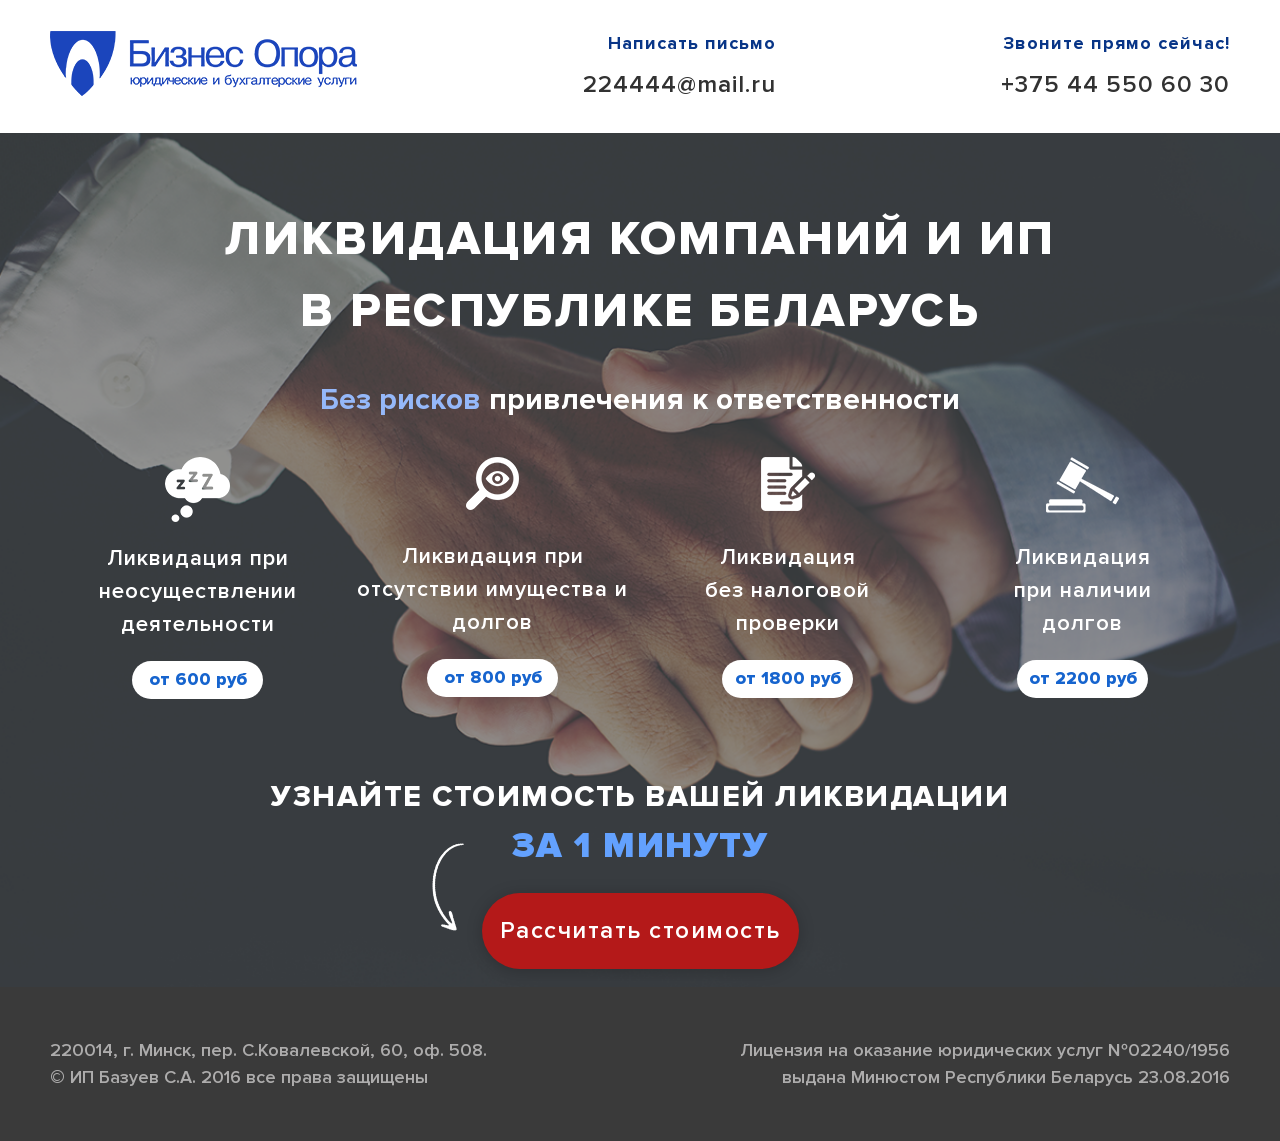
==== index.html @ 20762b73 "f commit" ====
<!DOCTYPE html>
<html lang="ru">
<head>
  <meta charset="UTF-8">
  <meta name="viewport" content="width=device-width, initial-scale=1.0">
  <meta http-equiv="X-UA-Compatible" content="ie=edge">
  <title>Бизнес опора</title>

  <link rel="shortcut icon" href="/src/img/favicon.png" type="image/png">
  <link rel="stylesheet" href="https://stackpath.bootstrapcdn.com/font-awesome/4.7.0/css/font-awesome.min.css">  
  <link rel="stylesheet" href="css/style.css">

  <!-- Marquiz script start -->
<script src="//script.marquiz.ru/v1.js" type="application/javascript"></script>
<script>
document.addEventListener("DOMContentLoaded", function() {
  Marquiz.init({ 
    id: '5d777bd0a702ac00440a1eb6', 
    autoOpen: false, 
    autoOpenFreq: 'once', 
    openOnExit: false 
  });
});
</script>
<!-- Marquiz script end -->

</head>
<body>

  <div class="header">
 <div class="container">
   <div class="header__line">
     <div class="header__logo">
       <a href="/"><img src="src/img/logo.png" alt="logo" width='307' height='65'></a>
     </div>
     <div class="header__email">
        <div class="header__title">Написать письмо</div>
        <div class="header__disc"><a href="mailto:224444@mail.ru" target="_blank">224444@mail.ru</a></div>
     </div>
     <div class="header__phone">
        <div class="header__title">Звоните прямо сейчас!</div>
        <div class="header__disc"><a href="tel:+375445506030" target="_blank">+375 44 550 60 30</a></div>
   </div>
   </div>
 </div>
</div>


  <div class="main">
  <div class="container">
    <div class="main__title">ЛИКВИДАЦИЯ КОМПАНИЙ И ИП В РЕСПУБЛИКЕ БЕЛАРУСЬ</div>
    <div class="main__disc"><span>Без рисков</span> привлечения к ответственности</div>
    <div class="main__blocks">
      <div class="main__block block">
        <div class="block__icon block__icon-fly"></div>
        <div class="block__title">Ликвидация при неосуществлении деятельности</div>
        <div class="block__price">от 600 руб</div>
      </div>
      <div class="main__block block">
        <div class="block__icon block__icon-lupa"></div>
        <div class="block__title">Ликвидация при отсутствии имущества и долгов</div>
        <div class="block__price">от 800 руб</div>
      </div>
      <div class="main__block block">
        <div class="block__icon block__icon-write"></div>
        <div class="block__title">Ликвидация<br> без налоговой<br> проверки</div>
        <div class="block__price">от 1800 руб</div>
      </div>
      <div class="main__block block">
        <div class="block__icon block__icon-hummer"></div>
        <div class="block__title">Ликвидация<br> при наличии<br> долгов</div>
        <div class="block__price">от 2200 руб</div>
      </div>
    </div>
    <div class="main__result">
      <div class="main__result__title">Узнайте стоимость вашей ликвидации</div>
      <div class="main__result__disc">за 1 минуту</div>
      <div class="main__result__btn"><a href="#popup:marquiz_5d777bd0a702ac00440a1eb6">Рассчитать стоимость</a></div>
    </div>
  </div>
</div>
  <div class="footer">
  <div class="container">
    <div class="footer__blocks fblock">
      <div class="fblock__item">
        220014, г. Минск, пер. С.Ковалевской, 60, оф. 508.<br>© ИП Базуев С.А. 2016 все права защищены
      </div>
      <div class="fblock__item">
        Лицензия на оказание юридических услуг №02240/1956<br>выдана Минюстом Республики Беларусь 23.08.2016
      </div>
    </div>
  </div>
</div>
  
  <script src="js/app.js"></script>
</body>
</html>
---- css/style.css ----
.header__line {
        display: flex;
        flex-wrap: wrap;
        justify-content: space-between;
        align-items: center;
        padding: 30px 0
    }
    @media(max-width: 768px) {
    .header__line {
            flex-direction: column
    }
        }
    @media(max-width: 480px) {

    .header__logo img{
            width: 100%
    }
        }
    .header__title {
        color: #083587;
        font-family: "Proxima Nova";
        font-size: 1.125rem;
        text-align: right;
        margin-bottom: 10px;
        letter-spacing: 0.0625rem
    }
    @media(max-width: 768px) {

    .header__title {
            text-align: center
    }
        }
    .header__disc a{
        color: #323232;
        font-family: "Proxima Nova - Semibold";
        font-size: 1.5rem;
        text-decoration-line: none;
        letter-spacing: 0.0625rem;
    }
.main {
    background-image: url(../src/img/main.png);
    background-repeat: no-repeat;
    background-position: center;
    background-size: cover;
    height: 854px;
    background-color: #383c40
}
@media(max-width: 950px) {
.main {
      height: auto
}
    }
.main__title {
      color: #ffffff;
      font-family: "Proxima Nova - Extrabld";
      font-size: 3rem;
      text-align: center;
      max-width: 840px;
      margin: 0 auto;
      padding: 70px 0 30px;
      letter-spacing: 0.15rem
    }
@media(max-width: 480px) {


    .main__title {
        font-size: 1.5rem;
        padding: 20px 0 15px
    }
      }
.main__disc {
      color: #ffffff;
      font-family: "Proxima Nova";
      font-size: 1.875rem;
      text-align: center;
      margin-bottom: 35px
    }
@media(max-width: 480px) {

    .main__disc {
        font-size: 1.125rem
    }
      }
.main__disc span {
        color: #95b8f9;
      }
.main__blocks {
      display: flex;
      justify-content: space-between;
      flex-wrap: wrap;
    }
.main__result {
      padding: 20px 0;
    }
.main__result__title {
      color: #ffffff;
      font-family: "Proxima Nova - Extrabld";
      font-size: 1.875rem;
      text-align: center;
      text-transform: uppercase;
      letter-spacing: 0.09375rem;
    }
.main__result__disc {
      color: #63a1fe;
      font-family: "Proxima Nova - Black";
      font-size: 2.25rem;
      text-align: center;
      text-transform: uppercase;
      margin-bottom: 20px;
      letter-spacing: 0.09375rem;
    }
.main__result__btn {
      text-align: center;
    }
.main__result__btn a {
        width: 317px;
        height: 76px;
        box-shadow: 0 2px 16px rgba(0, 0, 0, 0.21);
        border-radius: 38px;
        color: white;
        text-decoration: none;
        font-family: "Proxima Nova - Semibold";
        font-size: 1.5rem;
        background-color: #b41919;
        display: inline-block;
        padding-top: 20px;
        letter-spacing: 0.09375rem;
        position: relative
      }
.main__result__btn a:before {
          content: url('../src//img/arr.png');
          position: absolute;
          left: -50px;
          top: -50px;

        }
@media(max-width: 480px) {

      .main__result__btn a {
          width: 280px;
          font-size: 1.25rem
      }
        }
.block {
    width: 25%;
    display: flex;
    flex-direction: column;
    align-items: center;
    margin-bottom: 55px
}
@media(max-width: 950px) {
.block {
      width: 50%
}
    }
@media(max-width: 767px) {
.block {
      width: 100%
}
    }
@media(max-width: 480px){
.block {
      margin-bottom: 15px
}
    }
.block__icon {
      background-repeat: no-repeat;
      background-position: center;
      background-size: cover;
      margin-bottom: 30px;
    }
.block__icon-fly {
    background-image: url(../src/img/fly.png);
    width: 65px;
    height: 65px;
    margin-bottom: 20px;
  }
.block__icon-lupa {
    background-image: url(../src/img/lupa.png);
    width: 53px;
    height: 53px;
  }
.block__icon-write {
    background-image: url(../src/img/write.png);
    width: 54px;
    height: 54px;
  }
.block__icon-hummer {
    background-image: url(../src/img/hummer.png);
    width: 73px;
    height: 56px;
    margin-bottom: 28px;
  }
.block__title {
    color: #ffffff;
    font-family: "Proxima Nova - Semibold";
    font-size: 1.375rem;
    text-align: center;
    margin-bottom: 20px;
    padding: 0 10px;
    letter-spacing: 0.0625rem
  }
@media(max-width: 480px){

  .block__title {
      font-size: 1rem
  }
    }
.block__price {
    color: #1664ce;
    font-family: "Proxima Nova - Extrabld";
    font-size: 1.125rem;
    background: white;
    width: 131px;
    height: 38px;
    text-align: center;
    padding-top: 5px;
    border-radius: 19px;
  }
.footer {
  background-color: #3a3a3a;
  font-family: "Proxima Nova - Semibold";
  font-size: 1.125rem;
  color: #adacac;
  padding: 50px 0
}
@media(max-width: 768px) {
.footer {
    font-size: 0.875rem
}
  }
.fblock {
  display: flex;
  justify-content: space-between
}
@media(max-width: 480px) {
.fblock {
    flex-direction: column;
    text-align: center;
    font-size: 0.75rem
}
  }
.fblock__item:last-child{
    text-align: right
  }
@media(max-width: 480px) {

  .fblock__item:last-child{
      text-align: center;
      padding-top: 20px
  }
    }
@font-face {
    font-family: "Proxima Nova";
    src: url("../fonts/ProximaNova-Bold.woff") format("woff");
    font-style: normal;
    font-weight: 400;
}
@font-face {
    font-family: "Proxima Nova - Black";
    src: url("../fonts/ProximaNova-Black.woff") format("woff");
    font-style: normal;
    font-weight: 400;
}
@font-face {
    font-family: "Proxima Nova - Semibold";
    src: url("../fonts/ProximaNova-Semibold.woff") format("woff");
    font-style: normal;
    font-weight: 400;
}
@font-face {
    font-family: "Proxima Nova - Extrabld";
    src: url("../fonts/ProximaNova-Extrabld.woff") format("woff");
    font-style: normal;
    font-weight: 400;
}
:root {
    --default: "Proxima Nova - Semibold" , sans-serif;
    --gray: #828282;
    --blue: #A3D3FF;
    --yellow: #F56B1E;
    --white: #fff;
    --black: #000;
    --gold: #c8a35f;
    --dark: #2f343a;
    --graylight: #F1F1F1;
}
*, ::after, ::before {
    box-sizing: border-box;
    outline: none;
}
body, html {
    margin: 0;
    padding: 0;
    font-family: "Proxima Nova - Semibold" , sans-serif;
    font-family: var(--default);
    font-size: 1rem;
    font-weight: 400;
    line-height: 1.5;
    color: #000;
    color: var(--black);
    background-color: #fff;
    background-color: var(--white);
}
.container {
    max-width: 1180px;
    margin: 0 auto
}
@media (max-width: 1180px) {
.container {
        padding-left: 15px;
        padding-right: 15px
}
    }
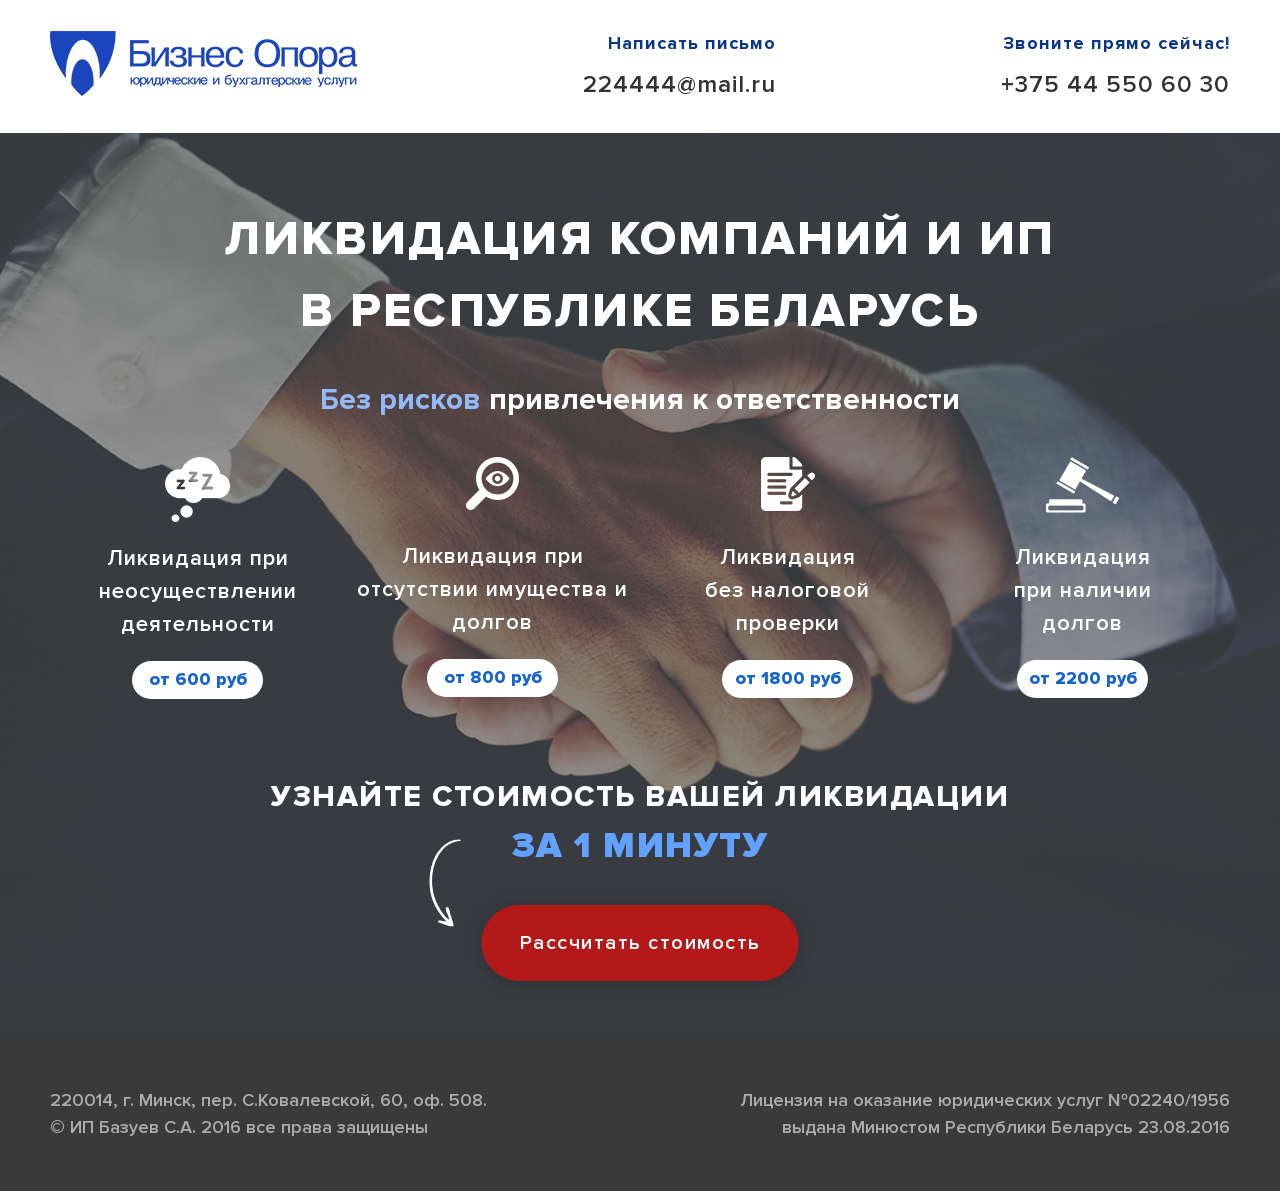
==== commit 0d114d2d: "fixed mobile version" ====
--- a/index.html
+++ b/index.html
@@ -75,8 +75,14 @@
     <div class="main__result">
       <div class="main__result__title">Узнайте стоимость вашей ликвидации</div>
       <div class="main__result__disc">за 1 минуту</div>
-      <div class="main__result__btn"><a href="#popup:marquiz_5d777bd0a702ac00440a1eb6">Рассчитать стоимость</a></div>
+      <div class="main__result__btn">
+        <!-- <a href="#popup:marquiz_5d777bd0a702ac00440a1eb6">Рассчитать стоимость</a> -->
+        <button class="btn" onclick="Marquiz.showModal('5d777bd0a702ac00440a1eb6')">
+            Рассчитать стоимость 
+          </button>
+      </div>
     </div>
+
   </div>
 </div>
   <div class="footer">
--- a/css/style.css
+++ b/css/style.css
@@ -1,4 +1,7 @@
-.header__line {
+.header {
+    background: white;
+}
+    .header__line {
         display: flex;
         flex-wrap: wrap;
         justify-content: space-between;
@@ -8,6 +11,19 @@
     @media(max-width: 768px) {
     .header__line {
             flex-direction: column
+    }
+        }
+    @media(max-width: 480px) {
+    .header__line {
+            padding: 20px 0;
+            flex-direction: row;
+            align-items: stretch
+    }
+        }
+    @media(max-width: 480px) {
+
+    .header__logo {
+            margin-bottom: 25px
     }
         }
     @media(max-width: 480px) {
@@ -30,24 +46,58 @@
             text-align: center
     }
         }
+    @media(max-width: 480px){
+
+    .header__title {
+            font-size: 0.75rem;
+            letter-spacing: 0.0375rem;
+            margin-bottom: 0px
+    }
+        }
     .header__disc a{
         color: #323232;
         font-family: "Proxima Nova - Semibold";
         font-size: 1.5rem;
         text-decoration-line: none;
-        letter-spacing: 0.0625rem;
-    }
+        letter-spacing: 0.0625rem
+    }
+    @media(max-width: 480px){
+
+    .header__disc a{
+            font-size: 1rem;
+            letter-spacing: 0.0375rem
+    }
+        }
+    @media(max-width: 480px) {
+
+            .header__email .header__title {
+                text-align: left;
+            }
+        }
 .main {
     background-image: url(../src/img/main.png);
     background-repeat: no-repeat;
     background-position: center;
     background-size: cover;
     height: 854px;
-    background-color: #383c40
+    background-color: #383c40;
+    margin-bottom: 50px
 }
 @media(max-width: 950px) {
 .main {
       height: auto
+}
+    }
+@media(max-width: 768px) {
+.main {
+      background-size: contain;
+      background-position: center top
+}
+    }
+@media(max-width: 480px) {
+.main {
+      margin-bottom: 0px;
+      background-position: center 100px
 }
     }
 .main__title {
@@ -62,9 +112,8 @@
     }
 @media(max-width: 480px) {
 
-
     .main__title {
-        font-size: 1.5rem;
+        font-size: 1.875rem;
         padding: 20px 0 15px
     }
       }
@@ -98,8 +147,14 @@
       font-size: 1.875rem;
       text-align: center;
       text-transform: uppercase;
-      letter-spacing: 0.09375rem;
-    }
+      letter-spacing: 0.09375rem
+    }
+@media(max-width: 480px){
+
+    .main__result__title {
+          font-size: 1.375rem
+    }
+      }
 .main__result__disc {
       color: #63a1fe;
       font-family: "Proxima Nova - Black";
@@ -108,39 +163,39 @@
       text-transform: uppercase;
       margin-bottom: 20px;
       letter-spacing: 0.09375rem;
-    }
+      position: relative
+    }
+@media(max-width: 480px){
+
+    .main__result__disc {
+        font-size: 1.375rem
+    }
+      }
+.main__result__disc:before {
+        content: url('../src/img/arr.png');
+        position: absolute;
+        left: 0;
+        right: 0;
+        transform: translate(-195px,20px)
+      }
+@media(max-width: 480px) {
+
+      .main__result__disc:before {
+          content: url('../src/img/arr2.png');
+          transform: translate(-95px,15px)
+      }
+        }
 .main__result__btn {
       text-align: center;
-    }
-.main__result__btn a {
-        width: 317px;
-        height: 76px;
-        box-shadow: 0 2px 16px rgba(0, 0, 0, 0.21);
-        border-radius: 38px;
-        color: white;
-        text-decoration: none;
-        font-family: "Proxima Nova - Semibold";
-        font-size: 1.5rem;
-        background-color: #b41919;
-        display: inline-block;
-        padding-top: 20px;
-        letter-spacing: 0.09375rem;
-        position: relative
-      }
-.main__result__btn a:before {
-          content: url('../src//img/arr.png');
-          position: absolute;
-          left: -50px;
-          top: -50px;
-
-        }
-@media(max-width: 480px) {
-
-      .main__result__btn a {
-          width: 280px;
-          font-size: 1.25rem
-      }
-        }
+      position: relative;
+      padding-top: 100px
+    }
+@media(max-width: 480px) {
+    
+    .main__result__btn {
+          margin-top: 30px
+    }
+      }
 .block {
     width: 25%;
     display: flex;
@@ -155,12 +210,12 @@
     }
 @media(max-width: 767px) {
 .block {
-      width: 100%
+      width: 50%
 }
     }
 @media(max-width: 480px){
 .block {
-      margin-bottom: 15px
+      margin-bottom: 65px
 }
     }
 .block__icon {
@@ -203,7 +258,10 @@
 @media(max-width: 480px){
 
   .block__title {
-      font-size: 1rem
+      font-size: 0.875rem;
+      width: 145px;
+      letter-spacing: 0.03125rem;
+      padding: 0
   }
     }
 .block__price {
@@ -215,8 +273,74 @@
     height: 38px;
     text-align: center;
     padding-top: 5px;
-    border-radius: 19px;
-  }
+    border-radius: 19px
+  }
+@media(max-width: 480px){
+
+  .block__price {
+      font-size: 0.875rem;
+      width: 103px;
+      height: 29px
+  }
+    }
+.btn{
+  letter-spacing: 0.09375rem;
+  font-family: "Proxima Nova - Semibold";
+  font-size: 1.5rem;
+  box-shadow: 0 2px 16px rgba(0, 0, 0, 0.21);
+  border-radius: 38px;
+  color: white;
+  font-size:1.25rem;
+  background:#b41919;
+  cursor:pointer;
+  border: none;
+  width: 317px;
+  height: 76px;
+  position:absolute;
+  left:50%;
+  top:50%;
+  text-align:center;
+  -webkit-transform:translate(-50%,-50%);
+  transform:translate(-50%,-50%);
+   -webkit-transition:all .6s ease-in-out;
+  transition:all .6s ease-in-out;
+ overflow:hidden
+}
+@media(max-width: 480px) {
+.btn{
+    width: 234px;
+    height: 52px;
+    font-size: 1.125rem
+}
+  }
+.btn::after{
+  content:'';
+  position:absolute;
+  top: -123px;
+  margin:auto;
+  display:block;
+  border-radius:50%;
+  width: 360px;
+  height: 320px;
+  left:-28px;
+  -webkit-transition:box-shadow .6s ease-in-out;
+  transition:box-shadow .6s ease-in-out;
+  z-index:-1
+ 
+}
+@media(max-width: 480px){
+.btn::after{
+    width: 290px;
+    height: 290px
+ 
+}
+  }
+.btn:hover{
+  color:#fff;
+}
+.btn:hover::after{
+  box-shadow:inset 0 0 0 160px #63a1fe;
+}
 .footer {
   background-color: #3a3a3a;
   font-family: "Proxima Nova - Semibold";
@@ -227,6 +351,11 @@
 @media(max-width: 768px) {
 .footer {
     font-size: 0.875rem
+}
+  }
+@media(max-width: 480px) {
+.footer {
+    padding: 20px 0
 }
   }
 .fblock {
@@ -299,8 +428,7 @@
     line-height: 1.5;
     color: #000;
     color: var(--black);
-    background-color: #fff;
-    background-color: var(--white);
+    background-color: #383c3f;
 }
 .container {
     max-width: 1180px;
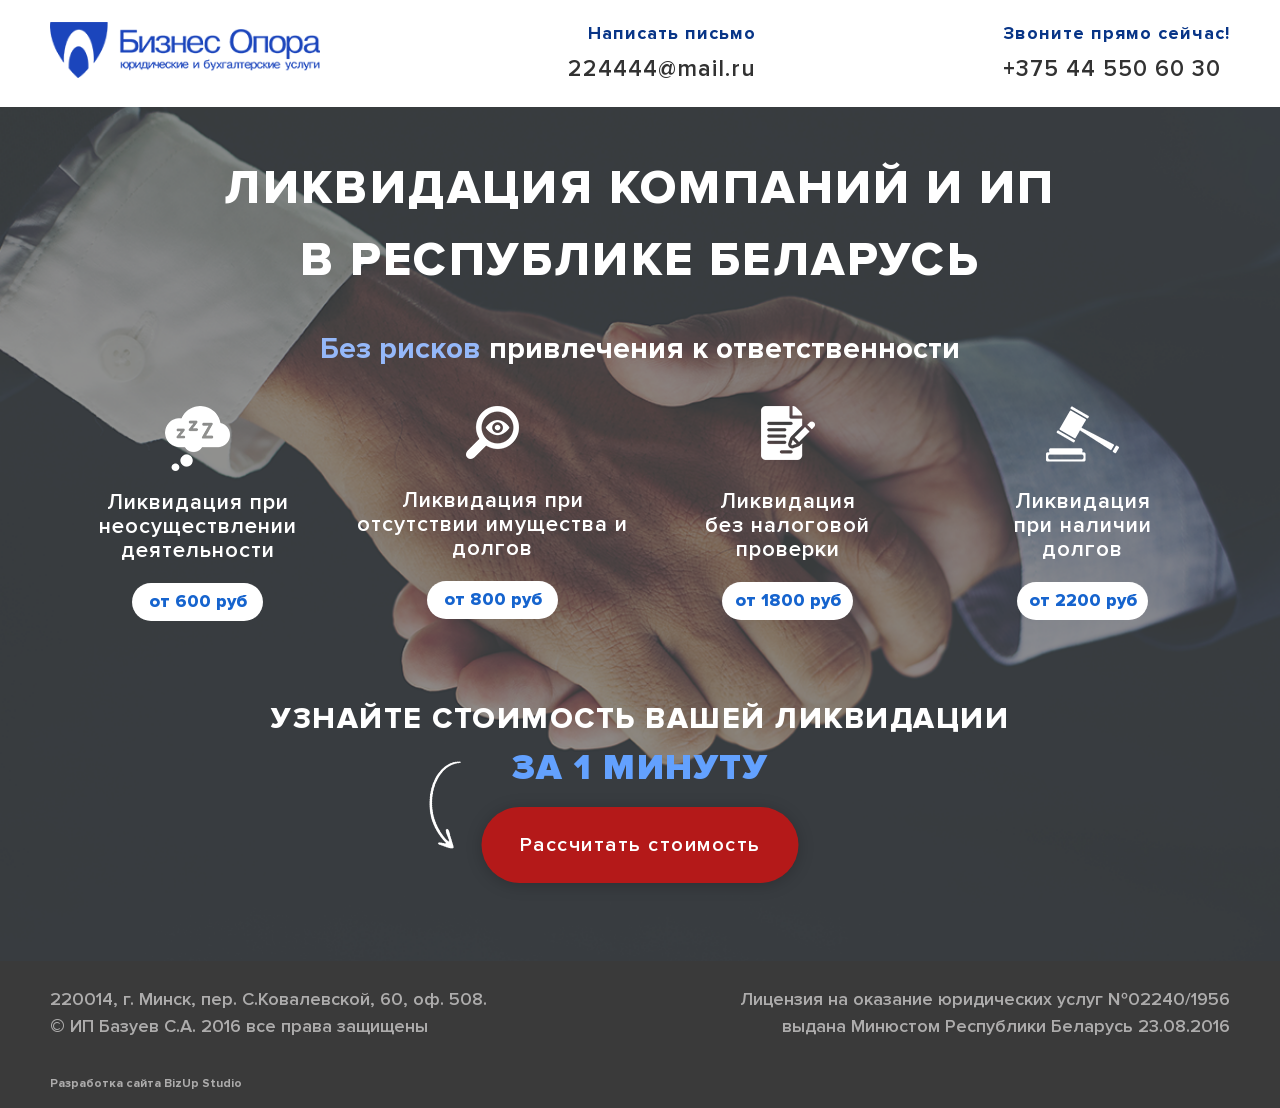
==== commit d4004fd4: "fix 03.12, googleTask, quiz" ====
--- a/index.html
+++ b/index.html
@@ -10,12 +10,21 @@
   <link rel="stylesheet" href="https://stackpath.bootstrapcdn.com/font-awesome/4.7.0/css/font-awesome.min.css">  
   <link rel="stylesheet" href="css/style.css">
 
-  <!-- Marquiz script start -->
+<!-- Google Tag Manager -->
+<script>(function(w,d,s,l,i){w[l]=w[l]||[];w[l].push({'gtm.start':
+    new Date().getTime(),event:'gtm.js'});var f=d.getElementsByTagName(s)[0],
+    j=d.createElement(s),dl=l!='dataLayer'?'&l='+l:'';j.async=true;j.src=
+    'https://www.googletagmanager.com/gtm.js?id='+i+dl;f.parentNode.insertBefore(j,f);
+    })(window,document,'script','dataLayer','GTM-MBBQ8WS');
+</script>
+<!-- End Google Tag Manager -->
+
+<!-- Marquiz script start -->
 <script src="//script.marquiz.ru/v1.js" type="application/javascript"></script>
 <script>
 document.addEventListener("DOMContentLoaded", function() {
   Marquiz.init({ 
-    id: '5d777bd0a702ac00440a1eb6', 
+    id: '5de658d8e71cb90046e8668b', 
     autoOpen: false, 
     autoOpenFreq: 'once', 
     openOnExit: false 
@@ -26,12 +35,17 @@
 
 </head>
 <body>
+  <!-- Google Tag Manager (noscript) -->
+  <noscript><iframe src="https://www.googletagmanager.com/ns.html?id=GTM-MBBQ8WS"
+    height="0" width="0" style="display:none;visibility:hidden"></iframe></noscript>
+  <!-- End Google Tag Manager (noscript) -->
+  
 
   <div class="header">
  <div class="container">
    <div class="header__line">
      <div class="header__logo">
-       <a href="/"><img src="src/img/logo.png" alt="logo" width='307' height='65'></a>
+       <a href="/"><img src="src/img/logo.png" alt="logo" width='270' height='56'></a>
      </div>
      <div class="header__email">
         <div class="header__title">Написать письмо</div>
@@ -77,7 +91,8 @@
       <div class="main__result__disc">за 1 минуту</div>
       <div class="main__result__btn">
         <!-- <a href="#popup:marquiz_5d777bd0a702ac00440a1eb6">Рассчитать стоимость</a> -->
-        <button class="btn" onclick="Marquiz.showModal('5d777bd0a702ac00440a1eb6')">
+        <!-- <button class="btn" onclick="Marquiz.showModal('5d777bd0a702ac00440a1eb6')"> -->
+          <button class="btn" onclick="Marquiz.showModal('5de658d8e71cb90046e8668b')">
             Рассчитать стоимость 
           </button>
       </div>
@@ -96,6 +111,11 @@
       </div>
     </div>
   </div>
+  <div class="footer__copy">
+      <div class="container">
+        Разработка сайта <a href="http://biz-up.by" target="_blank">BizUp Studio</a>
+      </div>
+    </div>
 </div>
   
   <script src="js/app.js"></script>
--- a/css/style.css
+++ b/css/style.css
@@ -6,7 +6,7 @@
         flex-wrap: wrap;
         justify-content: space-between;
         align-items: center;
-        padding: 30px 0
+        padding: 20px 0
     }
     @media(max-width: 768px) {
     .header__line {
@@ -37,7 +37,7 @@
         font-family: "Proxima Nova";
         font-size: 1.125rem;
         text-align: right;
-        margin-bottom: 10px;
+        margin-bottom: 5px;
         letter-spacing: 0.0625rem
     }
     @media(max-width: 768px) {
@@ -57,7 +57,7 @@
     .header__disc a{
         color: #323232;
         font-family: "Proxima Nova - Semibold";
-        font-size: 1.5rem;
+        font-size: 1.4375rem;
         text-decoration-line: none;
         letter-spacing: 0.0625rem
     }
@@ -80,8 +80,7 @@
     background-position: center;
     background-size: cover;
     height: 854px;
-    background-color: #383c40;
-    margin-bottom: 50px
+    background-color: #383c40
 }
 @media(max-width: 950px) {
 .main {
@@ -107,7 +106,7 @@
       text-align: center;
       max-width: 840px;
       margin: 0 auto;
-      padding: 70px 0 30px;
+      padding: 45px 0 30px;
       letter-spacing: 0.15rem
     }
 @media(max-width: 480px) {
@@ -188,7 +187,7 @@
 .main__result__btn {
       text-align: center;
       position: relative;
-      padding-top: 100px
+      padding-top: 60px
     }
 @media(max-width: 480px) {
     
@@ -253,7 +252,8 @@
     text-align: center;
     margin-bottom: 20px;
     padding: 0 10px;
-    letter-spacing: 0.0625rem
+    letter-spacing: 0.0625rem;
+    line-height: 1.5rem
   }
 @media(max-width: 480px){
 
@@ -346,7 +346,7 @@
   font-family: "Proxima Nova - Semibold";
   font-size: 1.125rem;
   color: #adacac;
-  padding: 50px 0
+  padding: 25px 0 15px
 }
 @media(max-width: 768px) {
 .footer {
@@ -358,6 +358,17 @@
     padding: 20px 0
 }
   }
+.footer__copy {
+    padding-top: 35px;
+    text-align: left;
+    font-family: "Proxima Nova";
+    font-size: 0.75rem;
+  }
+.footer__copy a {
+      font-family: "Proxima Nova";
+      color: #adacac;
+      text-decoration: none;
+    }
 .fblock {
   display: flex;
   justify-content: space-between
